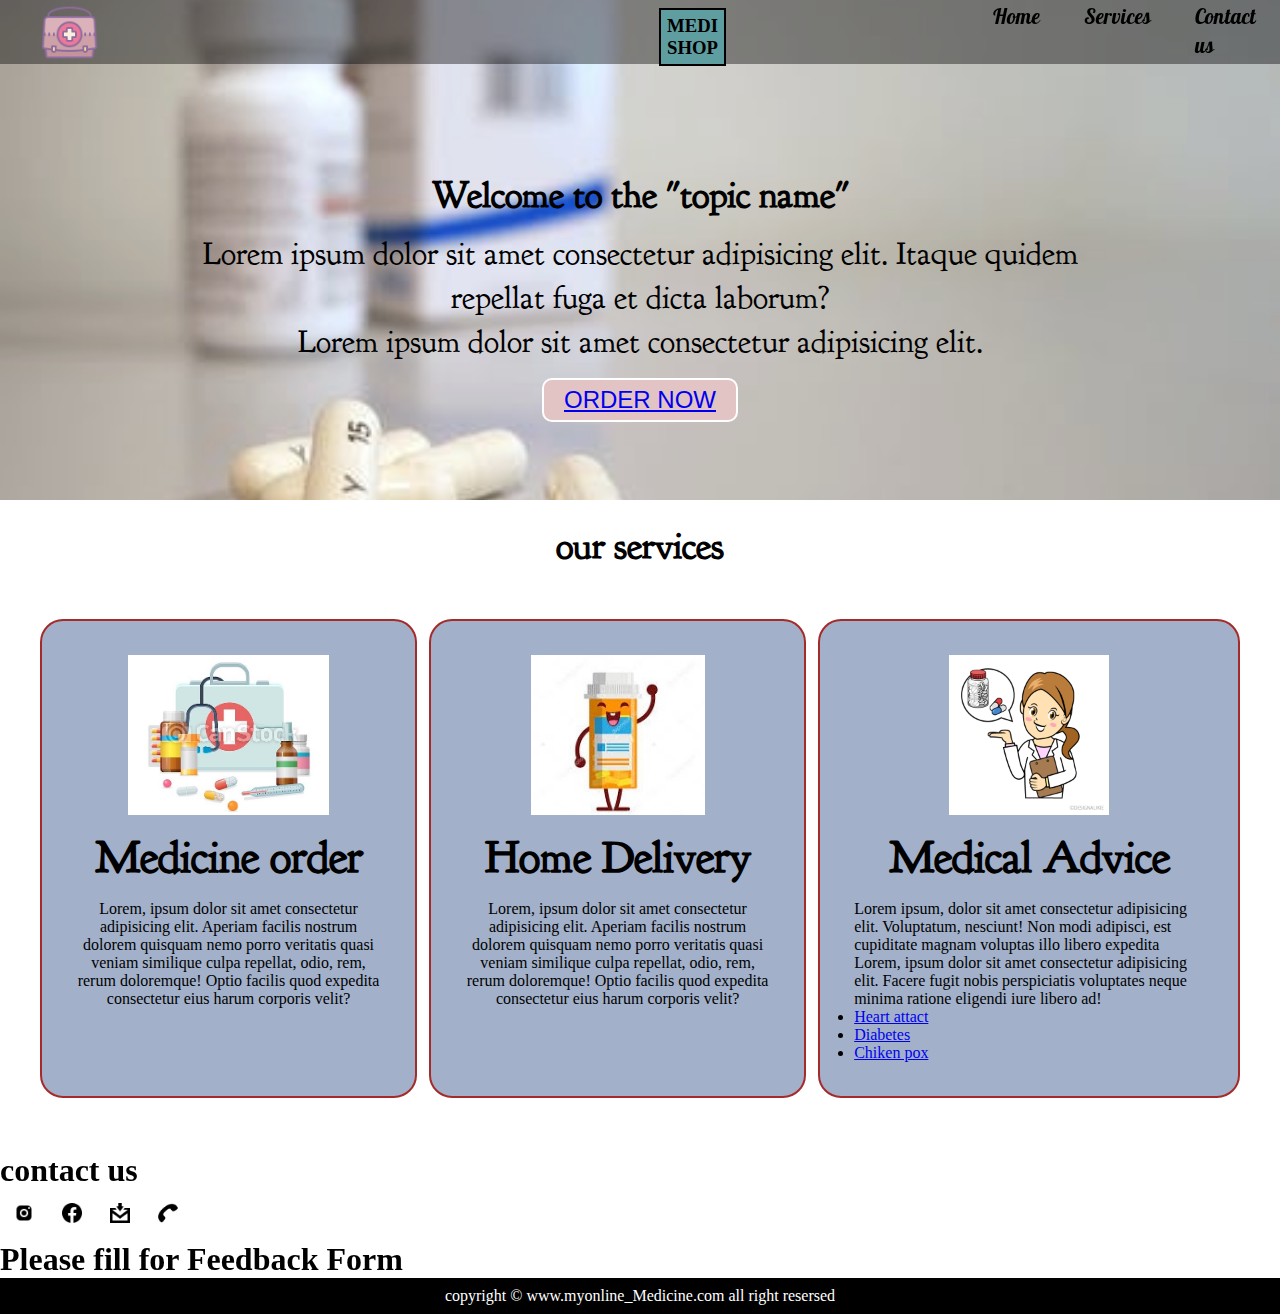
==== index.html @ c4731a52 "gfch" ====
<!DOCTYPE html>
<html lang="en">

<head>
    <meta charset="UTF-8">
    <meta http-equiv="X-UA-Compatible" content="IE=edge">
    <meta name="viewport" content="width=device-width, initial-scale=1.0">
    <title>best and cheap online medi Delivery service in india |Myonlinemeals.com </title>
    <link rel="stylesheet" href="css/style.css">
    <link rel="stylesheet" media="screen and (max-width:635px)" href="css/phone.css">
    <link rel="preconnect" href="https://fonts.gstatic.com">
    <link href="https://fonts.googleapis.com/css2?family=Pattaya&display=swap" rel="stylesheet">
    <link rel="preconnect" href="https://fonts.gstatic.com">
    <link href="https://fonts.googleapis.com/css2?family=Goudy+Bookletter+1911&display=swap" rel="stylesheet">
    </head>

<body>
    <nav id="navbar">
        <div id="logo">
            <img src="img/logo.png" alt="Medi shop">
        </div>
        <h3>MEDI SHOP</h3>
        <ul>
            <li class="item"><a href="#home">Home</a></li>
            <li class="item"><a href="#services">Services</a></li>
            <!-- <li class="item"><a href="#client-section">Clients</a></li> -->
            <li class="item"><a href="#contact">Contact us</a></li>
        </ul>


    </nav>
    <section id="home">
        <h1 class="h-primary">Welcome to the "topic name"</h1>
        <p>
            Lorem ipsum dolor sit amet consectetur adipisicing elit. Itaque quidem repellat fuga et dicta laborum?
        </p>
        <p>
            Lorem ipsum dolor sit amet consectetur adipisicing elit.
        </p>
        <button class="btn"><a href="order.html">ORDER NOW</a></button>
    </section>
    <section id="services-container">
        <h1 class="h-primary centre">
            our services
        </h1>
        <div id="services">
            <div class="box">
                <img src="img/img1.jpg" alt="">
                
                <h2 class="h-secondary centre">Medicine order</h2>
                <p class="centre">Lorem, ipsum dolor sit amet consectetur adipisicing elit. Aperiam facilis nostrum
                    dolorem quisquam nemo porro veritatis quasi veniam similique culpa repellat, odio, rem, rerum
                    doloremque! Optio facilis quod expedita consectetur eius harum corporis velit?</p>
            </div>
            <div class="box">
                <img src="img/img2.jpg" alt="">

                <h2 class="h-secondary centre">Home Delivery</h2>
                <p class="centre">Lorem, ipsum dolor sit amet consectetur adipisicing elit. Aperiam facilis nostrum
                    dolorem quisquam nemo porro veritatis quasi veniam similique culpa repellat, odio, rem, rerum
                    doloremque! Optio facilis quod expedita consectetur eius harum corporis velit?</p>
            </div>
            <div class="box">
                <img src="img/img3.png" alt="">

                <h2 class="h-secondary centre">Medical Advice</h2>
                <p class="centre"><ul>
                    <p>Lorem ipsum, dolor sit amet consectetur adipisicing elit. Voluptatum, nesciunt! Non modi adipisci, est cupiditate magnam voluptas illo libero expedita Lorem, ipsum dolor sit amet consectetur adipisicing elit. Facere fugit nobis perspiciatis voluptates neque minima ratione eligendi iure libero ad!</p>
                    <li><a href="Heart attack.html">Heart attact</a></li>
                    <li><a href="diabetes.html">Diabetes</a></li>
                    <li><a href="chikenpoc.html">Chiken pox</a></li>
                </ul></p>
            </div>
        </div>
    </section>
        
        
        <section id="contact">
            <h1 >contact us</h1>
            
            <div id="contacts">
                <div class="contact-item">
                <a href = "www.google.com">
                    <img src="img/insta_logo.png" alt="our clint">
                </a>
                
            </div>
            <div class="contact-item">
                <a href = "www.google.com">
                    <img src="img/facebook_logo.png" alt="our clint">
                </a>
                
            </div>
            <div class="contact-item">
                <a href = "www.google.com">
                    <img src="img/gmail_logo.png" alt="our clint">
                </a>
                
            </div>
            <div class="contact-item">
                <a href = "www.google.com">
                    <img src="img/call_logo.png" alt="our clint">
                </a>
            </div>
        </div>
        <h1>Please fill for Feedback Form</h1>
        
    </section>

    <footer>
        <div class="centre">
            copyright &copy; www.myonline_Medicine.com all right resersed
        </div>
    </footer>
</body>

</html>
---- css/style.css ----
/* css Reset */
*{
    margin: 0px;
    padding: 0px;
}
html{
    scroll-behavior: smooth;
}

/* css variables */
:root{
    --navbar-height:59px;
}
/* navigation bar */

#navbar{
    display: flex;
    align-items: center;
    position: sticky;
    top: 0px;
    /* margin-bottom: 20px; */
}
#navbar::before{
    content: "";
    background-color: black;
    position: absolute;
    top: 0px;
    left: 0px;
    height: 76%;
    width: 100%;
    z-index: -1;
    opacity: 0.4;
}

/*navigation bar logo and image */
#logo{
    margin: 10px 34px;
    /* margin-bottom: 10px; */
    margin-top: -5px;
}
#logo img{
    margin: 3px 6px;
    height: 59px;

}
/*navigation bar list style */
#navbar ul{
    display: flex;
    position: relative;
    margin-left: 65%;
    
}

#navbar h3{
    display: flex;
    position: absolute;
    background-color: cadetblue;
    border: black 2px solid;
    align-items: center;
    justify-content: center;
    margin: 5px 659px;
    margin-bottom: 15px;
    padding: 5px 6px;
}
#navbar ul li{
    /* color: aliceblue; */
    list-style: none;
    font-size: 1.3rem;
    font-family: 'Pattaya', sans-serif;
}
#navbar ul li a{
    
    color:black;
    display: block;
    padding: 3px 22px;
    border-radius: 20px;
    text-decoration: none;
    margin-bottom: 20px;
}
#navbar ul li a:hover{
    color: rgb(47, 0, 255);
    background-color: white;
    
}
 /* home section */
 #home{
     font-weight: 50;
    display: flex;
    flex-direction: column;
    padding: 3px 200px;
    height: 420px;
    /* height: 185px; */
    justify-content: center;
    align-items: center;
 }
 #home::before
     {
        content: "";
        background: url('../img/pic.jpeg') no-repeat center center/cover;
        position: absolute;
        top: 0px;
        left: 0px;
        /* height: 642px; */
        height: 500px;
        width: 100%;
        z-index: -1;
        opacity: .90;
    }

#home h1{
    color:black;
    text-align: center;
}
#home p{
    color:black;
    text-align: center;
    font-size: 2rem;
    font-family: 'Goudy Bookletter 1911', serif;
    font-weight: 200;
}

/* seriveces section */
#services{
    margin: 34px;
    display: flex;

}
#services .box{
    border: 2px solid brown;
    padding: 34px;
    margin: 2px 6px;
    border-radius: 23px;
    background-color: rgb(162, 176, 202);
    margin-bottom: 20px;
    

}

#services .box img{
   height: 160px;
   margin: auto;
   display: block;
}
#services.box p{
    font-family: 'Goudy Bookletter 1911', serif;
}


/* contact section */
#contact{
    position: relative;
}
#contacts{
    display: flex;
    /* justify-content: center; */
    align-items: center;
}
.contact-item{
    padding: 14px;
}

#contacts img{
    height: 20px;

}



footer{
    background: black;
    color:white;
    padding: 9px 20px;
}

/* utility class */
.h-primary{
    font-size: 2.3rem;
    padding: 12px;
    font-family: 'Goudy Bookletter 1911', serif;

}
.h-secondary{
    font-size: 2.8rem;
    padding: 12px;
    font-family: 'Goudy Bookletter 1911', serif;
}
.btn
{
    padding: 6px 20px;
    border: 2px solid white;
    background-color: rgb(226, 196, 196);
    color: white;
    margin: 14px;
    font-size: 1.5rem;
    border-radius: 10px;
    /* text-decoration-line: none; */
    cursor: pointer;
}
.btn:hover{
    background-color: green;
    color: white;
    /* text-decoration: bold ; */
}
.centre{
    text-align: center;
}
---- css/phone.css ----
/* body{
    background: red;
} */
/* navigation section */
#navbar{
    flex-direction: column;
}
#navbar ul li a{
    font-size: 1rem;
    padding: 0px 7px;
    padding-bottom: 8px ;
}

/* home section */
#home{
    height: 280px;
    padding:3px 28px ;
    
}
#home::before{
    height: 400px;
    
}
#home p{
    font-size: 10px;
}
/* services section*/
#services{
flex-direction: column;
}
#services .box{
    padding: 14px;
    margin: 2px 0px;
    margin-bottom: 20px;

}
/* clint section */
#clients{
    flex-wrap: wrap;
}
#clients img{
    width: 36px;
    padding:2px 15px;
    height: auto;
}
/* contact us section */
#contact-box form{

}

/* footer */

/* utility classes */
.h-primary{
    font-size:26px ;
}
.btn{
    font-size: 13px;
    padding: 4px 8px ;
}
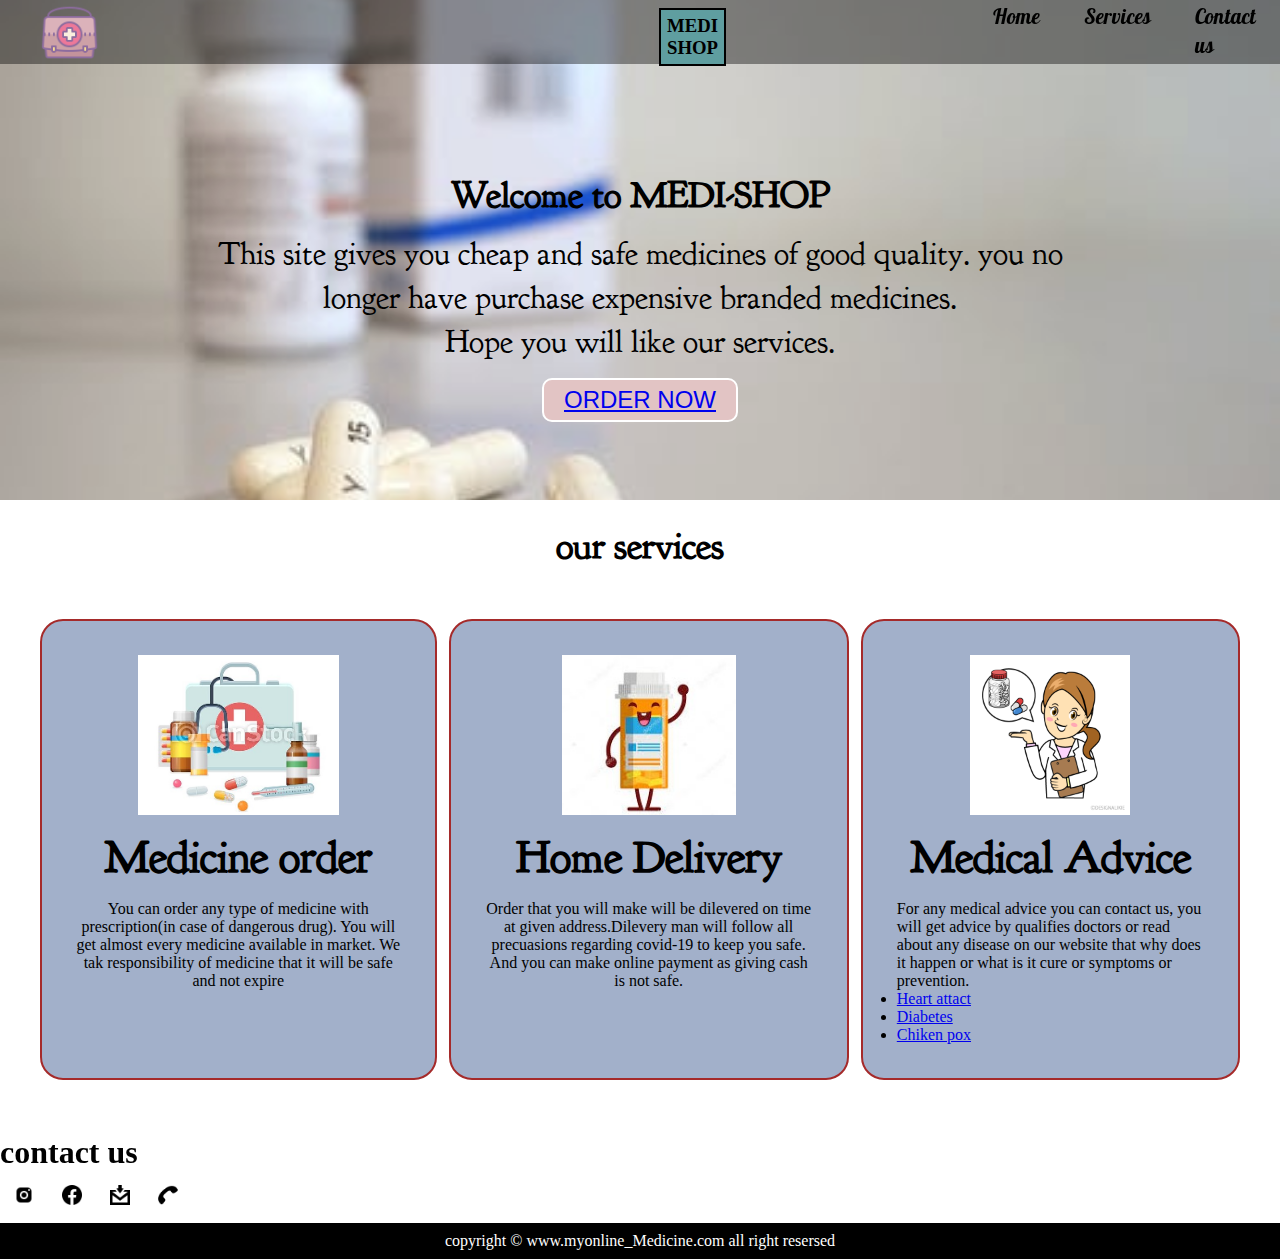
==== commit 54b31862: "done" ====
--- a/index.html
+++ b/index.html
@@ -30,12 +30,12 @@
 
     </nav>
     <section id="home">
-        <h1 class="h-primary">Welcome to the "topic name"</h1>
+        <h1 class="h-primary">Welcome to MEDI-SHOP</h1>
         <p>
-            Lorem ipsum dolor sit amet consectetur adipisicing elit. Itaque quidem repellat fuga et dicta laborum?
+            This site gives you cheap and safe medicines of good quality. you no longer have purchase expensive branded medicines.
         </p>
         <p>
-            Lorem ipsum dolor sit amet consectetur adipisicing elit.
+            Hope you will like our services.
         </p>
         <button class="btn"><a href="order.html">ORDER NOW</a></button>
     </section>
@@ -48,24 +48,20 @@
                 <img src="img/img1.jpg" alt="">
                 
                 <h2 class="h-secondary centre">Medicine order</h2>
-                <p class="centre">Lorem, ipsum dolor sit amet consectetur adipisicing elit. Aperiam facilis nostrum
-                    dolorem quisquam nemo porro veritatis quasi veniam similique culpa repellat, odio, rem, rerum
-                    doloremque! Optio facilis quod expedita consectetur eius harum corporis velit?</p>
+                <p class="centre">You can order any type of medicine with prescription(in case of dangerous drug). You will get almost every medicine available in market. We tak responsibility of medicine that it will be safe and not expire</p>
             </div>
             <div class="box">
                 <img src="img/img2.jpg" alt="">
 
                 <h2 class="h-secondary centre">Home Delivery</h2>
-                <p class="centre">Lorem, ipsum dolor sit amet consectetur adipisicing elit. Aperiam facilis nostrum
-                    dolorem quisquam nemo porro veritatis quasi veniam similique culpa repellat, odio, rem, rerum
-                    doloremque! Optio facilis quod expedita consectetur eius harum corporis velit?</p>
+                <p class="centre">Order that you will make will be dilevered on time at given address.Dilevery man will follow all precuasions regarding covid-19 to keep you safe. And you can make online payment as giving cash is not safe.</p>
             </div>
             <div class="box">
                 <img src="img/img3.png" alt="">
 
                 <h2 class="h-secondary centre">Medical Advice</h2>
                 <p class="centre"><ul>
-                    <p>Lorem ipsum, dolor sit amet consectetur adipisicing elit. Voluptatum, nesciunt! Non modi adipisci, est cupiditate magnam voluptas illo libero expedita Lorem, ipsum dolor sit amet consectetur adipisicing elit. Facere fugit nobis perspiciatis voluptates neque minima ratione eligendi iure libero ad!</p>
+                    <p>For any medical advice you can contact us, you will get advice by qualifies doctors or read about any disease on our website that why does it happen or what is it cure or symptoms or prevention. </p>
                     <li><a href="Heart attack.html">Heart attact</a></li>
                     <li><a href="diabetes.html">Diabetes</a></li>
                     <li><a href="chikenpoc.html">Chiken pox</a></li>
@@ -103,7 +99,7 @@
                 </a>
             </div>
         </div>
-        <h1>Please fill for Feedback Form</h1>
+        <!-- <h1>Please fill for Feedback Form</h1> -->
         
     </section>
 
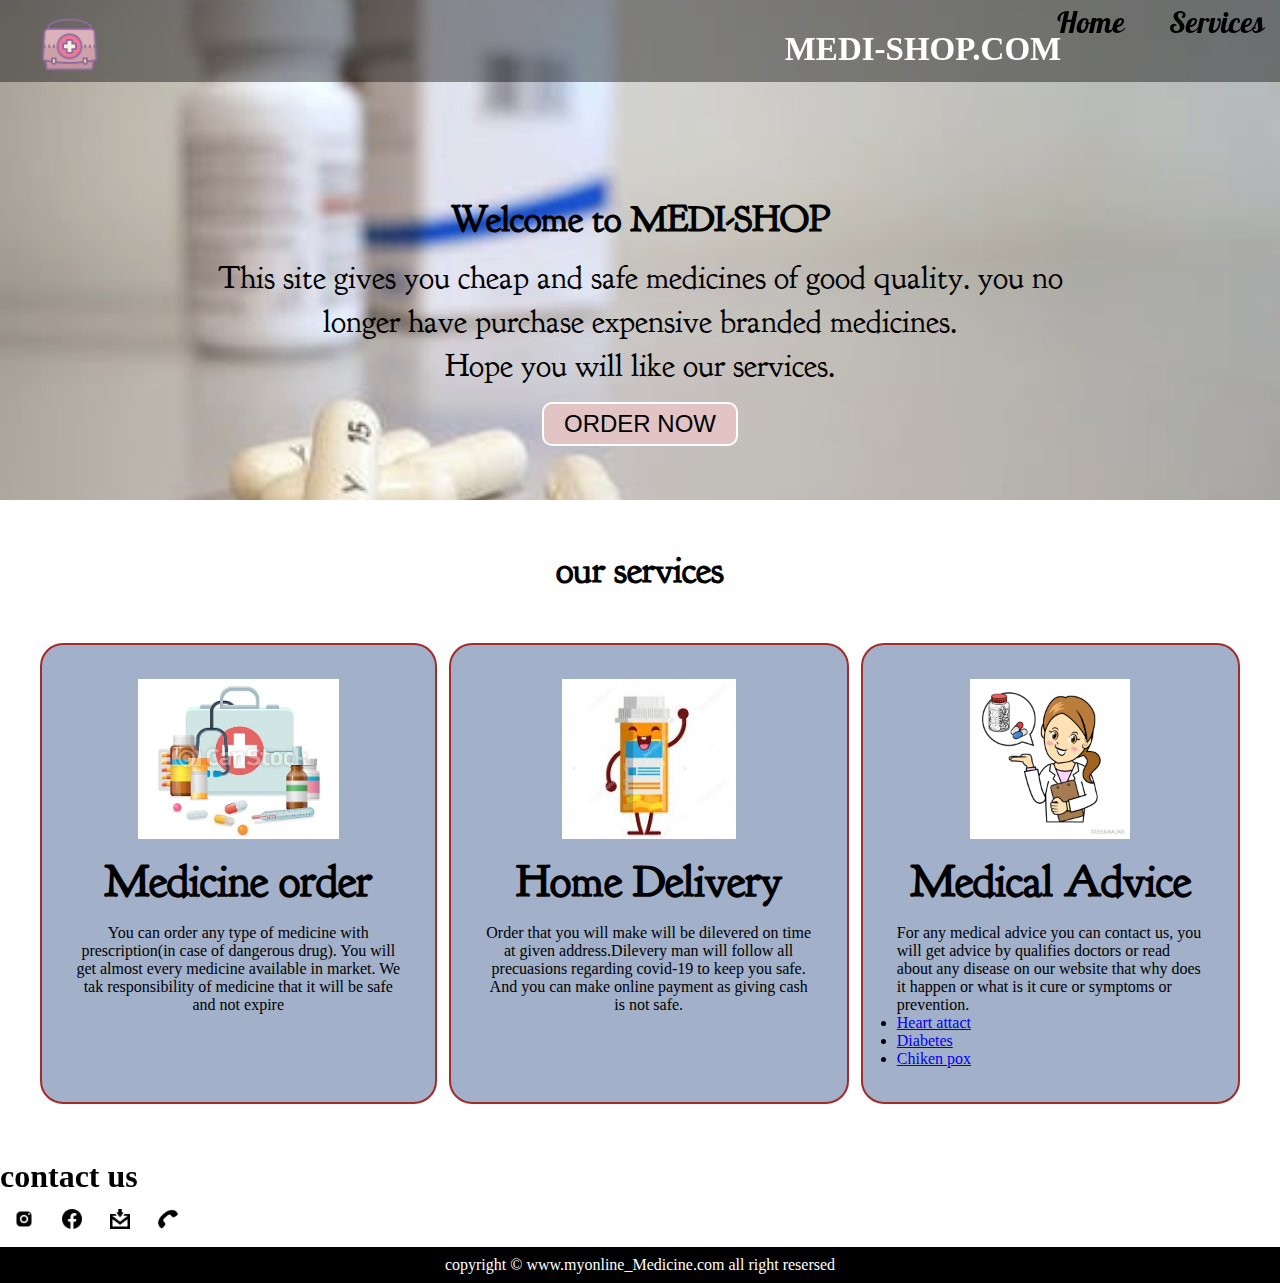
==== commit 9560ba06: "done" ====
--- a/index.html
+++ b/index.html
@@ -19,7 +19,7 @@
         <div id="logo">
             <img src="img/logo.png" alt="Medi shop">
         </div>
-        <h3>MEDI SHOP</h3>
+        <h3>MEDI-SHOP.COM</h3>
         <ul>
             <li class="item"><a href="#home">Home</a></li>
             <li class="item"><a href="#services">Services</a></li>
--- a/css/style.css
+++ b/css/style.css
@@ -47,20 +47,23 @@
 #navbar ul{
     display: flex;
     position: relative;
-    margin-left: 65%;
-    
-}
-
-#navbar h3{
+    margin-left: 70%;
+    
+}
+
+#navbar h3 {
+    color: white;
+    font-size: 33px;
     display: flex;
     position: absolute;
-    background-color: cadetblue;
-    border: black 2px solid;
+    /* background-color: cadetblue; */
+    /* border: black 2px solid; */
     align-items: center;
     justify-content: center;
-    margin: 5px 659px;
+    margin: 5px 720px;
     margin-bottom: 15px;
-    padding: 5px 6px;
+    padding: 5px 3px;
+    width: 400px;
 }
 #navbar ul li{
     /* color: aliceblue; */
@@ -69,7 +72,7 @@
     font-family: 'Pattaya', sans-serif;
 }
 #navbar ul li a{
-    
+    font-size: 30px;
     color:black;
     display: block;
     padding: 3px 22px;
@@ -184,12 +187,17 @@
     padding: 12px;
     font-family: 'Goudy Bookletter 1911', serif;
 }
+.btn a{
+    color: black;
+    text-decoration: none;
+}
+
 .btn
 {
     padding: 6px 20px;
     border: 2px solid white;
     background-color: rgb(226, 196, 196);
-    color: white;
+    
     margin: 14px;
     font-size: 1.5rem;
     border-radius: 10px;
@@ -197,7 +205,7 @@
     cursor: pointer;
 }
 .btn:hover{
-    background-color: green;
+    background-color: rgb(148, 100, 192);
     color: white;
     /* text-decoration: bold ; */
 }
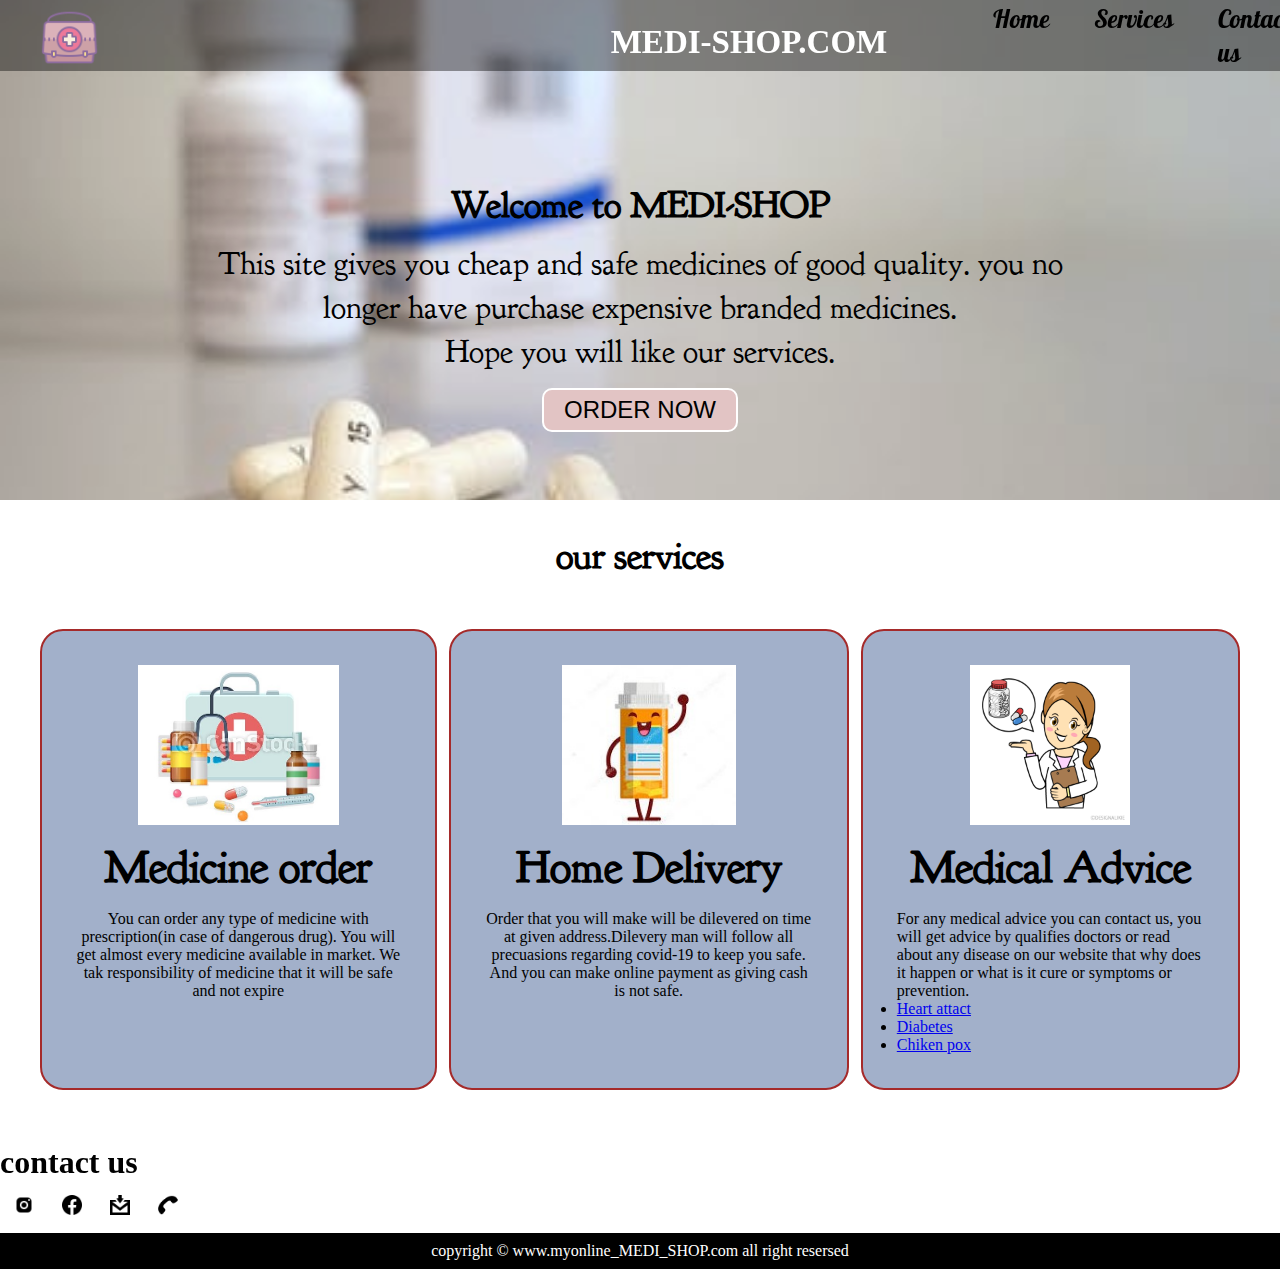
==== commit 575cb197: "done" ====
--- a/index.html
+++ b/index.html
@@ -105,7 +105,7 @@
 
     <footer>
         <div class="centre">
-            copyright &copy; www.myonline_Medicine.com all right resersed
+            copyright &copy; www.myonline_MEDI_SHOP.com all right resersed
         </div>
     </footer>
 </body>
--- a/css/style.css
+++ b/css/style.css
@@ -47,7 +47,7 @@
 #navbar ul{
     display: flex;
     position: relative;
-    margin-left: 70%;
+    margin-left: 65%;
     
 }
 
@@ -60,9 +60,9 @@
     /* border: black 2px solid; */
     align-items: center;
     justify-content: center;
-    margin: 5px 720px;
+    margin: 5px 546px;
     margin-bottom: 15px;
-    padding: 5px 3px;
+    padding: 3px 3px;
     width: 400px;
 }
 #navbar ul li{
@@ -72,7 +72,7 @@
     font-family: 'Pattaya', sans-serif;
 }
 #navbar ul li a{
-    font-size: 30px;
+    font-size: 25px;
     color:black;
     display: block;
     padding: 3px 22px;
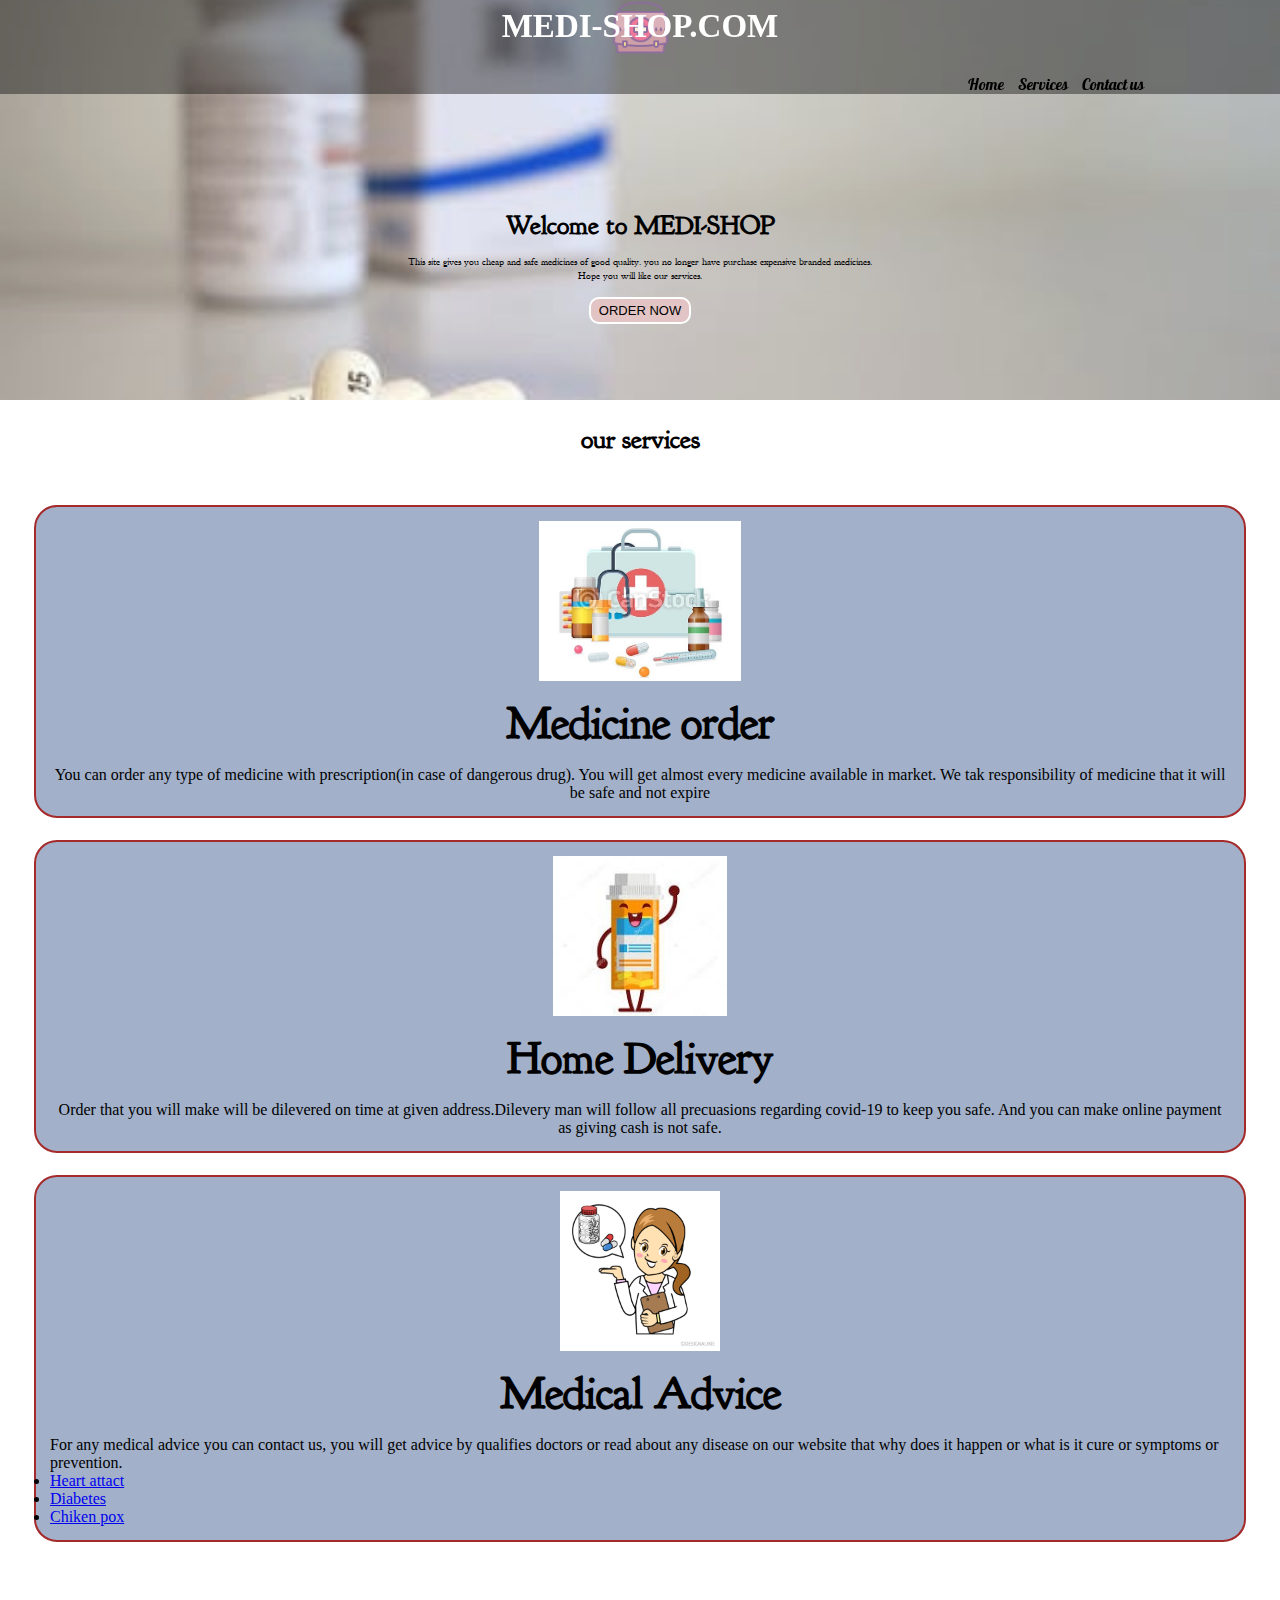
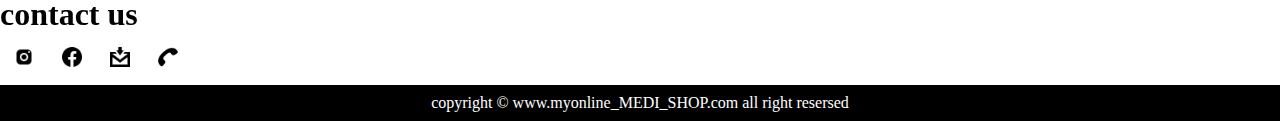
==== commit 958817b8: "done" ====
--- a/index.html
+++ b/index.html
@@ -7,7 +7,7 @@
     <meta name="viewport" content="width=device-width, initial-scale=1.0">
     <title>best and cheap online medi Delivery service in india |Myonlinemeals.com </title>
     <link rel="stylesheet" href="css/style.css">
-    <link rel="stylesheet" media="screen and (max-width:635px)" href="css/phone.css">
+    <link rel="stylesheet" media="screen and (max-width:1447px)" href="css/phone.css">
     <link rel="preconnect" href="https://fonts.gstatic.com">
     <link href="https://fonts.googleapis.com/css2?family=Pattaya&display=swap" rel="stylesheet">
     <link rel="preconnect" href="https://fonts.gstatic.com">
--- a/css/phone.css
+++ b/css/phone.css
@@ -9,6 +9,8 @@
     font-size: 1rem;
     padding: 0px 7px;
     padding-bottom: 8px ;
+    flex-wrap: wrap;
+    height: auto;
 }
 
 /* home section */
@@ -43,12 +45,6 @@
     padding:2px 15px;
     height: auto;
 }
-/* contact us section */
-#contact-box form{
-
-}
-
-/* footer */
 
 /* utility classes */
 .h-primary{
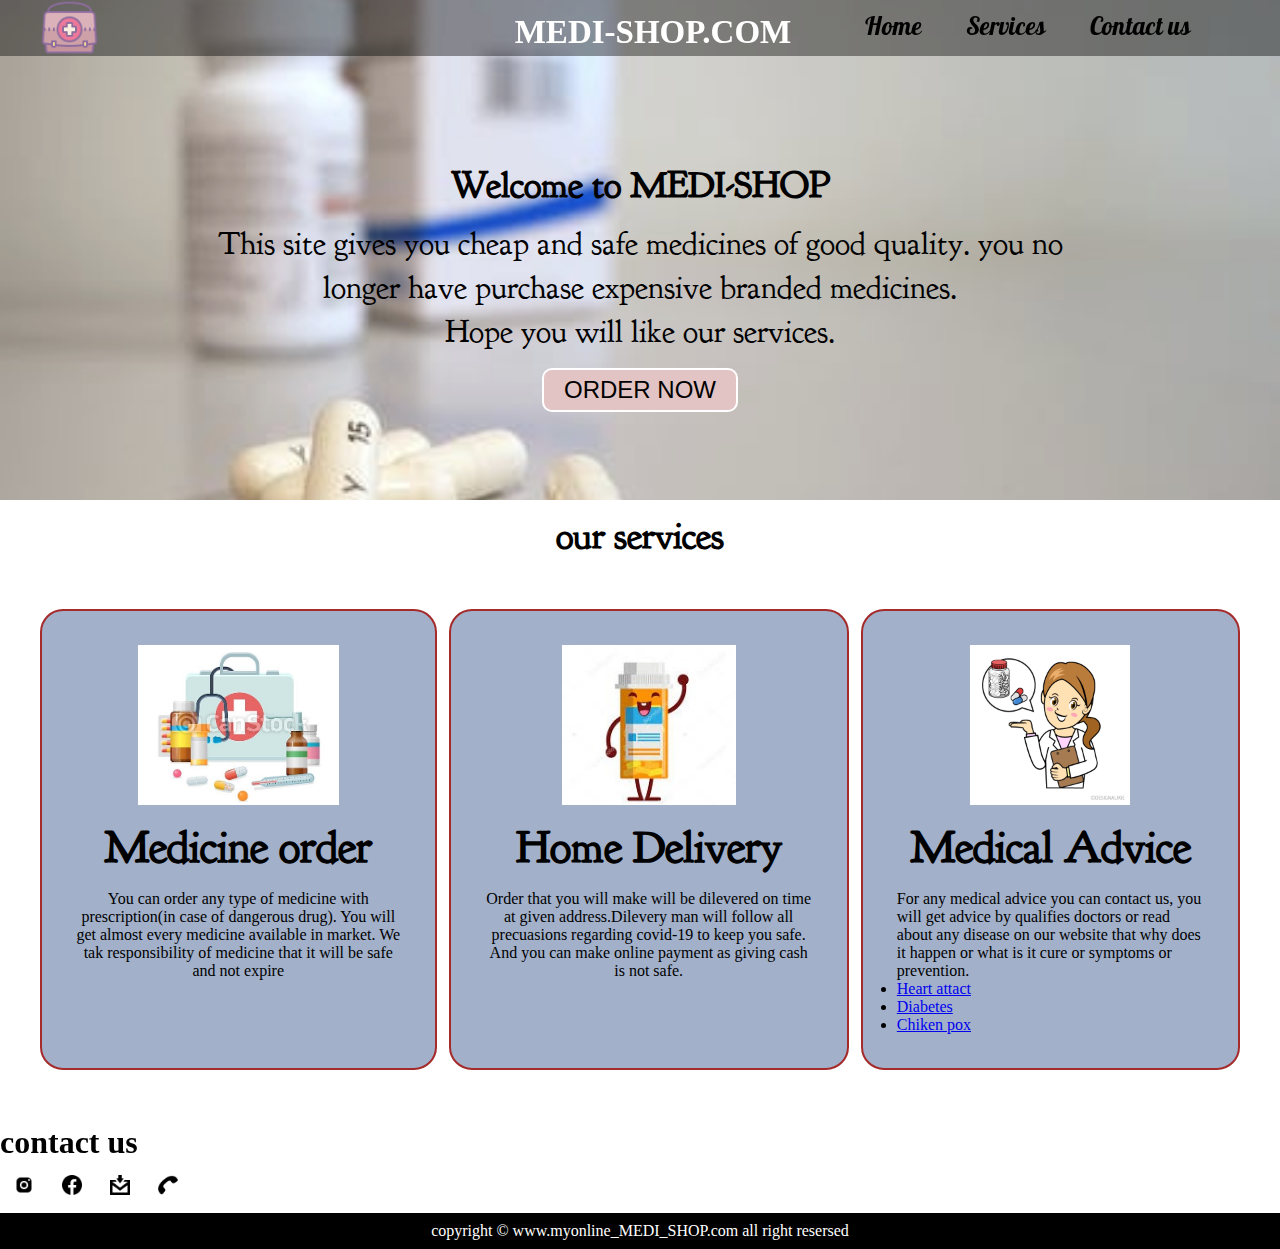
==== commit 0b5b5c86: "as" ====
--- a/index.html
+++ b/index.html
@@ -7,7 +7,7 @@
     <meta name="viewport" content="width=device-width, initial-scale=1.0">
     <title>best and cheap online medi Delivery service in india |Myonlinemeals.com </title>
     <link rel="stylesheet" href="css/style.css">
-    <link rel="stylesheet" media="screen and (max-width:1447px)" href="css/phone.css">
+    <link rel="stylesheet" media="screen and (max-width:768px)" href="css/phone.css">
     <link rel="preconnect" href="https://fonts.gstatic.com">
     <link href="https://fonts.googleapis.com/css2?family=Pattaya&display=swap" rel="stylesheet">
     <link rel="preconnect" href="https://fonts.gstatic.com">
--- a/css/style.css
+++ b/css/style.css
@@ -47,7 +47,7 @@
 #navbar ul{
     display: flex;
     position: relative;
-    margin-left: 65%;
+    margin-left: 55%;
     
 }
 
@@ -60,7 +60,7 @@
     /* border: black 2px solid; */
     align-items: center;
     justify-content: center;
-    margin: 5px 546px;
+    margin: 5px 450px;
     margin-bottom: 15px;
     padding: 3px 3px;
     width: 400px;
--- a/css/phone.css
+++ b/css/phone.css
@@ -10,7 +10,7 @@
     padding: 0px 7px;
     padding-bottom: 8px ;
     flex-wrap: wrap;
-    height: auto;
+    /* height: auto; */
 }
 
 /* home section */
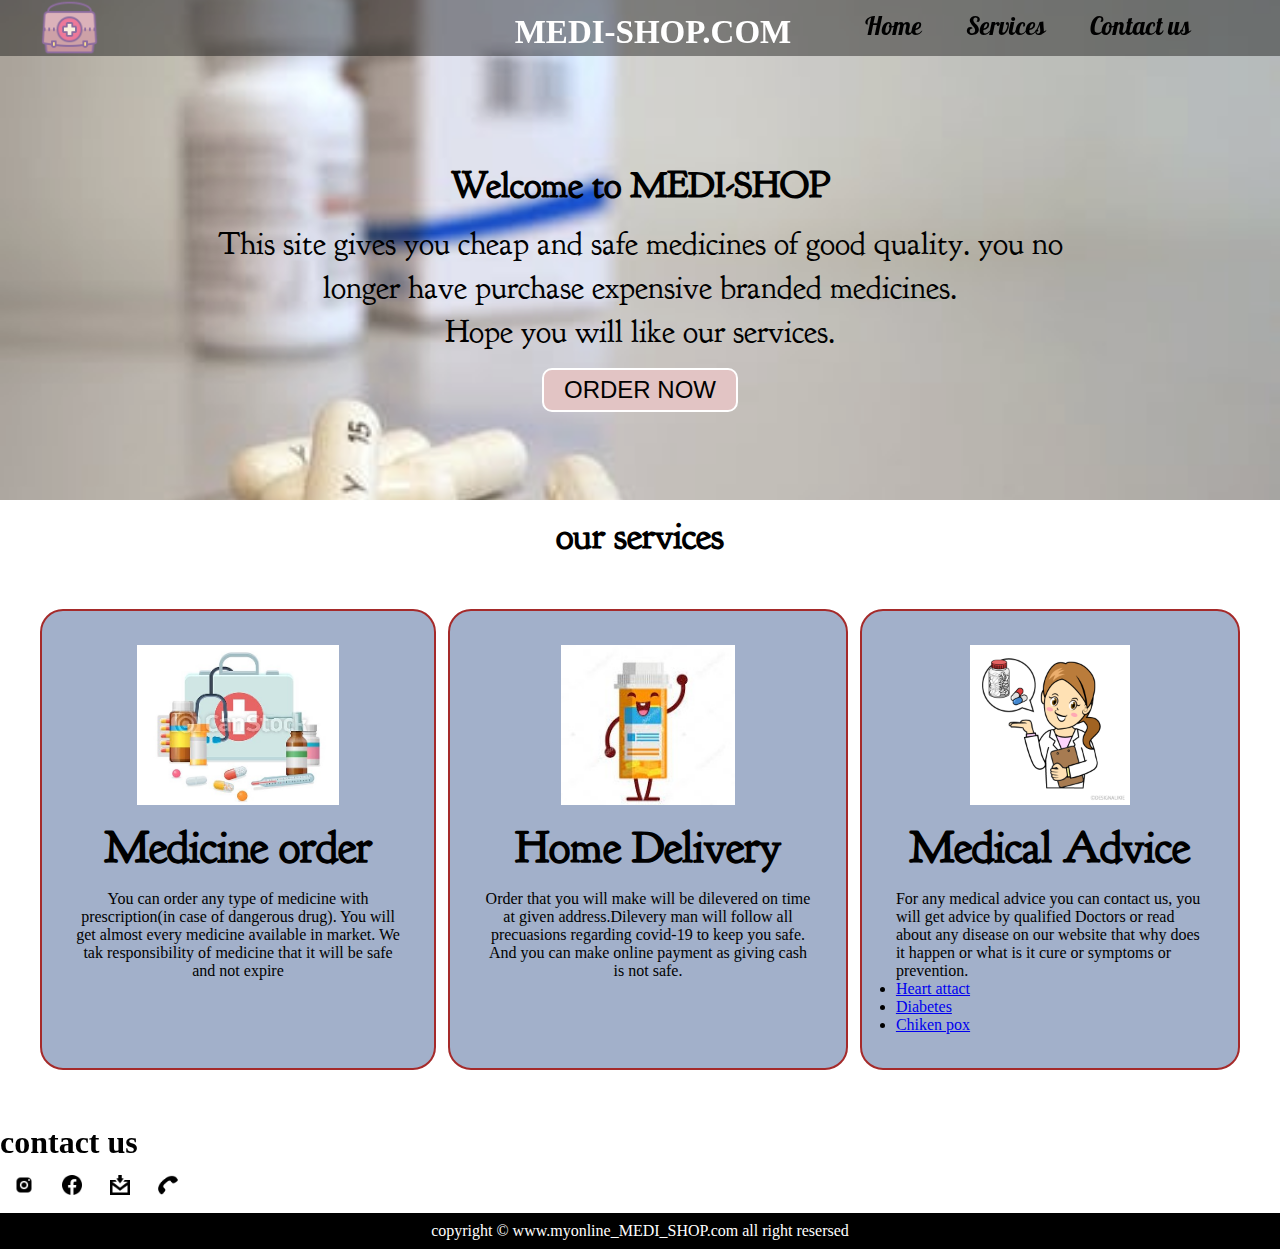
==== commit 44c30c43: "sdfgh" ====
--- a/index.html
+++ b/index.html
@@ -61,10 +61,10 @@
 
                 <h2 class="h-secondary centre">Medical Advice</h2>
                 <p class="centre"><ul>
-                    <p>For any medical advice you can contact us, you will get advice by qualifies doctors or read about any disease on our website that why does it happen or what is it cure or symptoms or prevention. </p>
-                    <li><a href="Heart attack.html">Heart attact</a></li>
-                    <li><a href="diabetes.html">Diabetes</a></li>
-                    <li><a href="chikenpoc.html">Chiken pox</a></li>
+                    <p>For any medical advice you can contact us, you will get advice by qualified Doctors or read about any disease on our website that why does it happen or what is it cure or symptoms or prevention. </p>
+                    <li><a href="Heart Attack.html">Heart attact</a></li>
+                    <li><a href="Diabetes.html">Diabetes</a></li>
+                    <li><a href="Chiken Pox.html">Chiken pox</a></li>
                 </ul></p>
             </div>
         </div>
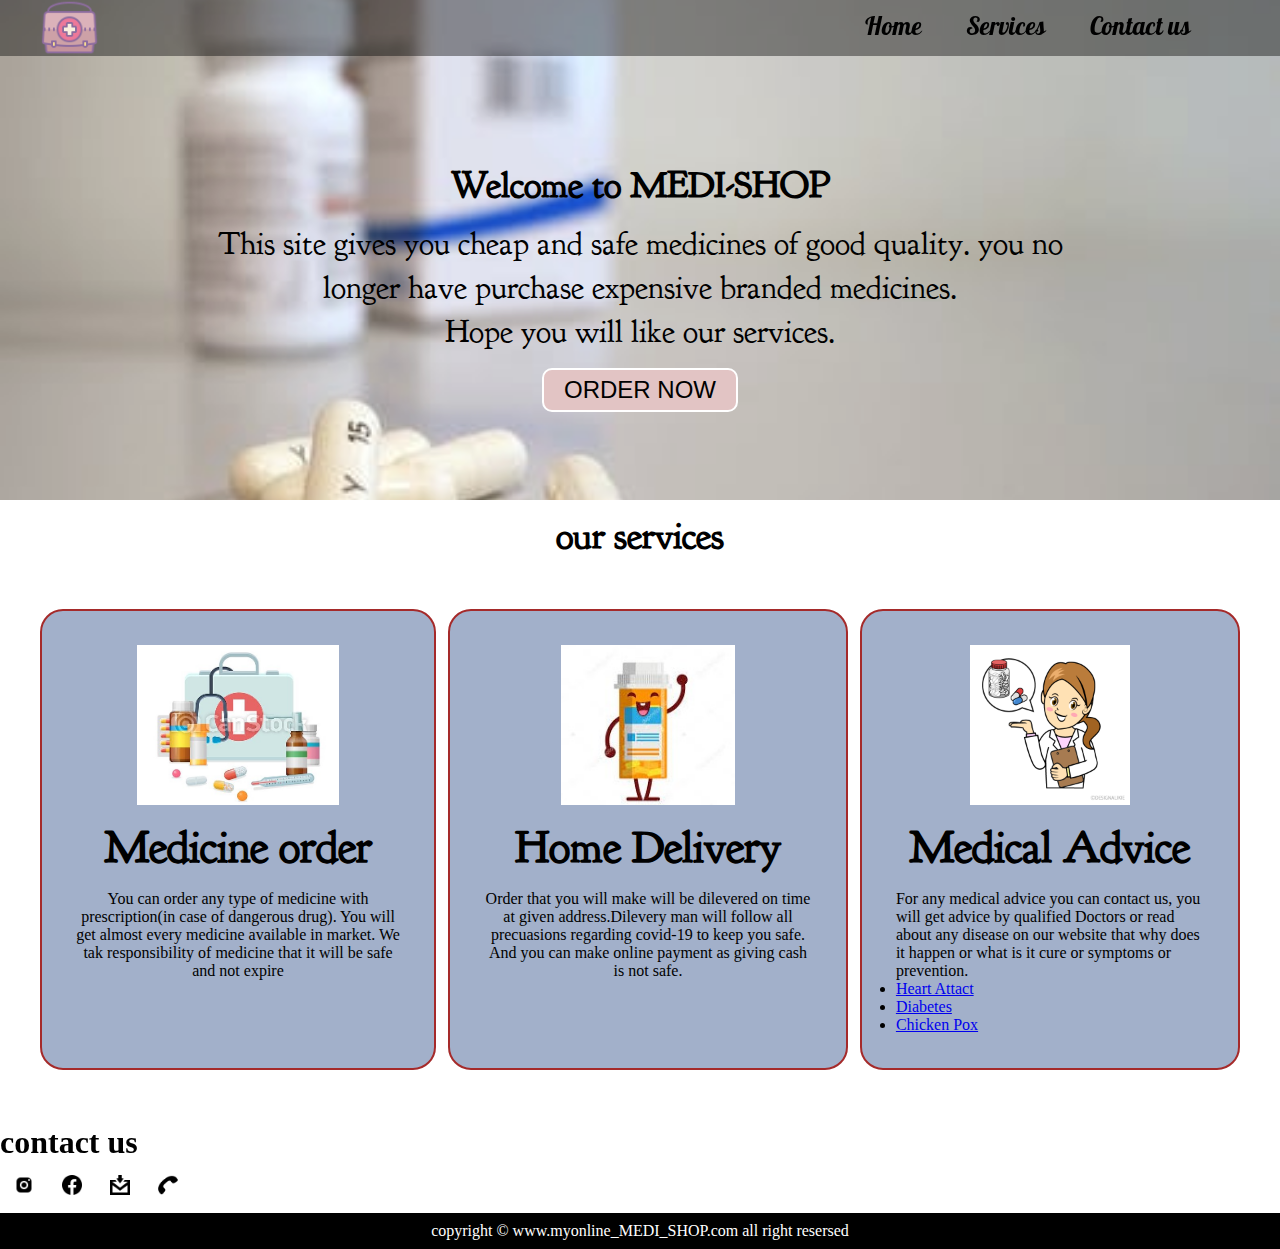
==== commit 556ad4f3: "asd" ====
--- a/index.html
+++ b/index.html
@@ -19,7 +19,7 @@
         <div id="logo">
             <img src="img/logo.png" alt="Medi shop">
         </div>
-        <h3>MEDI-SHOP.COM</h3>
+        
         <ul>
             <li class="item"><a href="#home">Home</a></li>
             <li class="item"><a href="#services">Services</a></li>
@@ -62,9 +62,9 @@
                 <h2 class="h-secondary centre">Medical Advice</h2>
                 <p class="centre"><ul>
                     <p>For any medical advice you can contact us, you will get advice by qualified Doctors or read about any disease on our website that why does it happen or what is it cure or symptoms or prevention. </p>
-                    <li><a href="Heart Attack.html">Heart attact</a></li>
-                    <li><a href="Diabetes.html">Diabetes</a></li>
-                    <li><a href="Chiken Pox.html">Chiken pox</a></li>
+                    <li><a href="Heart attack.html">Heart Attact</a></li>
+                    <li><a href="diabetes.html">Diabetes</a></li>
+                    <li><a href="chikenpox.html">Chicken Pox</a></li>
                 </ul></p>
             </div>
         </div>
